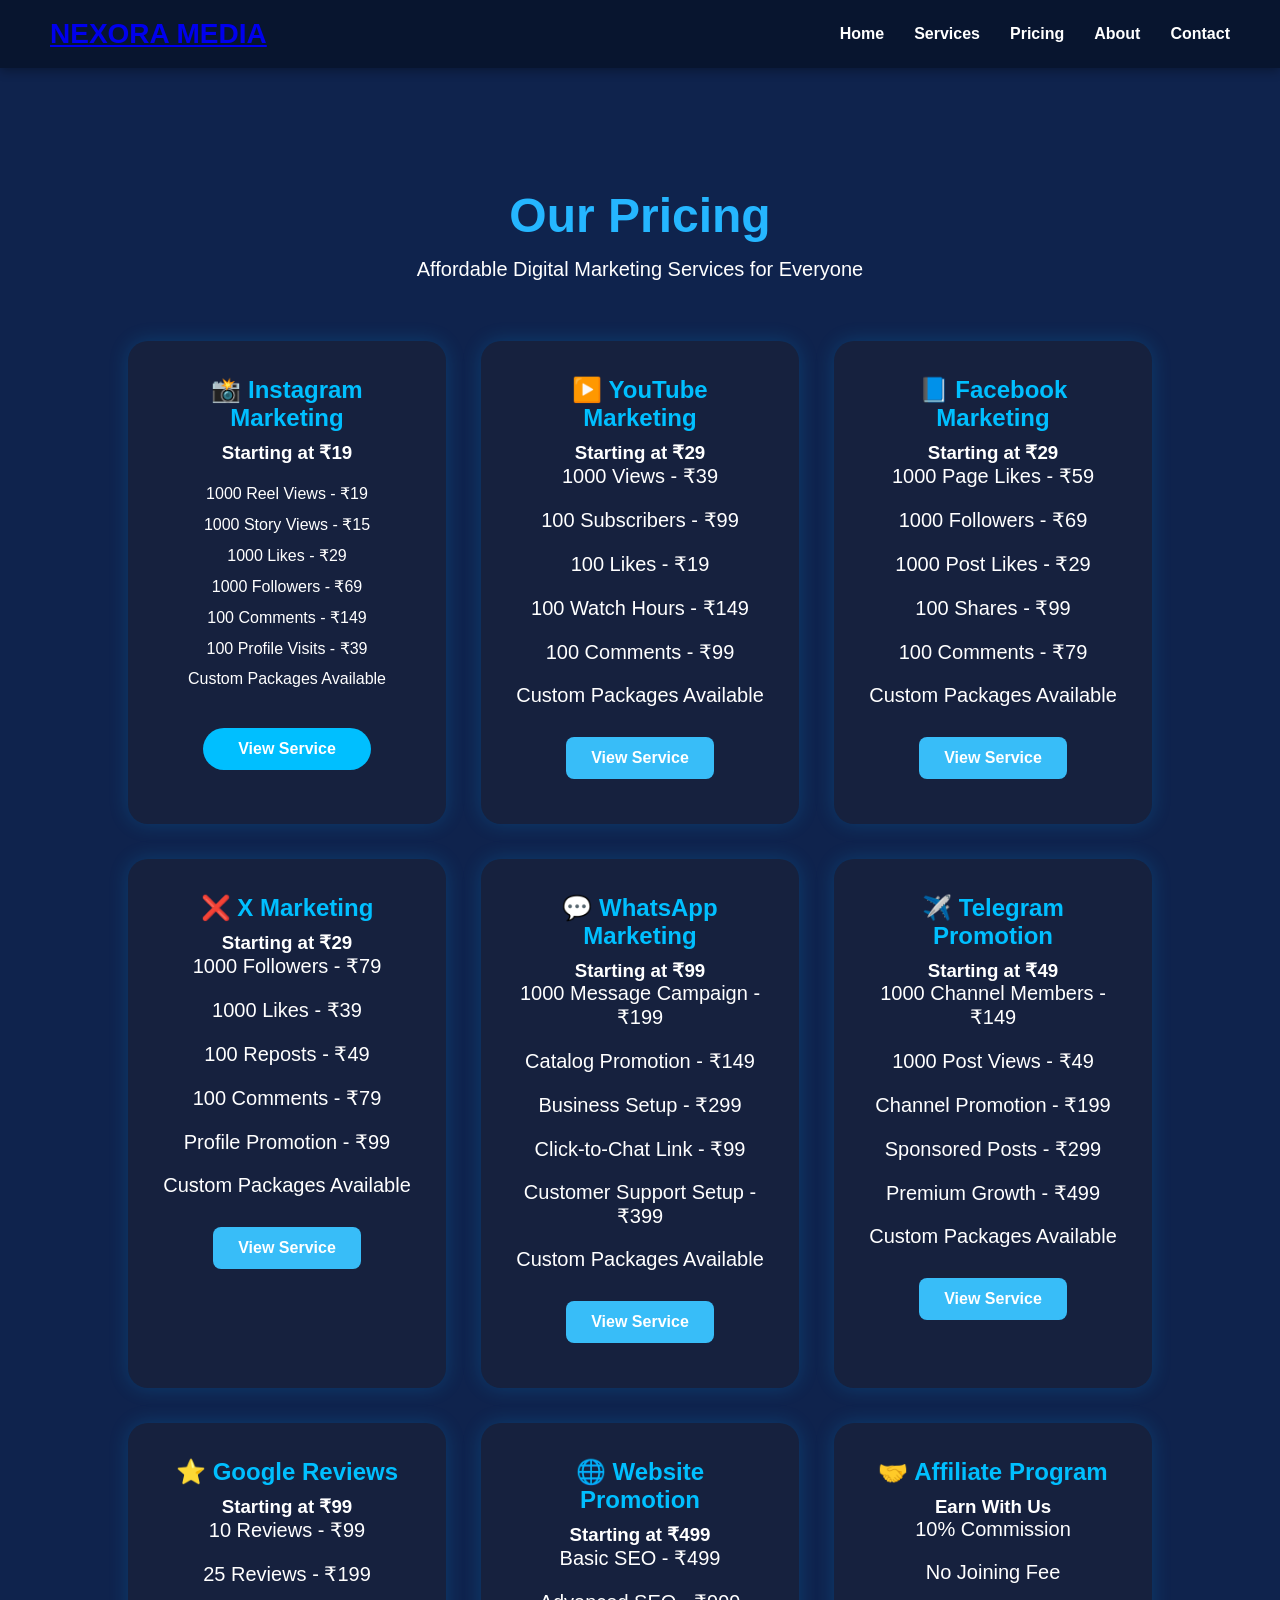
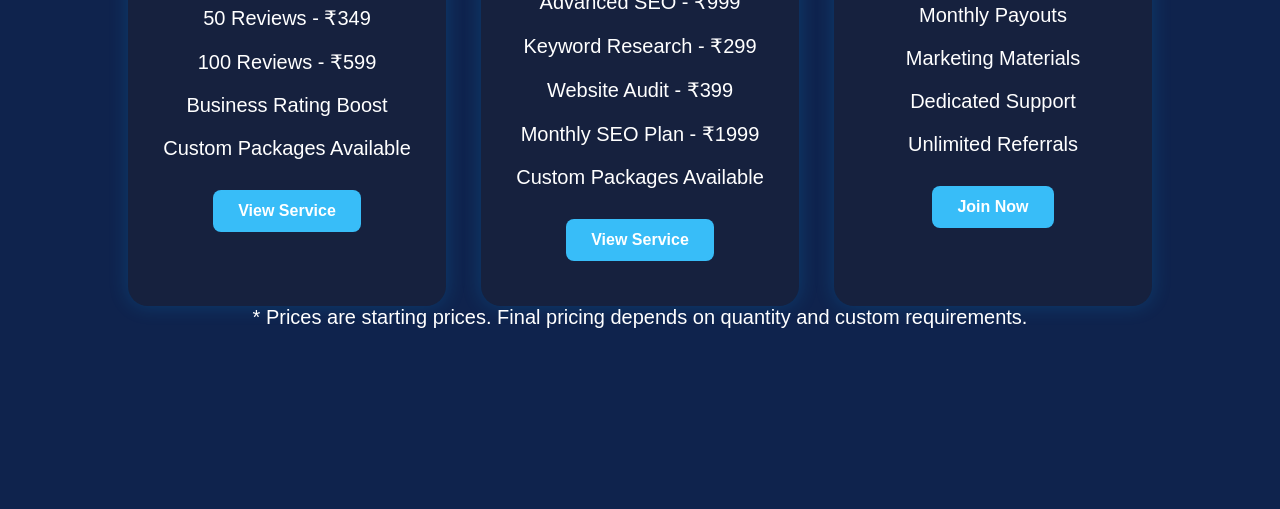
==== pricing.html @ 93ecec78 "phase 2 about start" ====
<!DOCTYPE html>
<html lang="en">

<head>

<meta charset="UTF-8">

<meta name="viewport" content="width=device-width, initial-scale=1.0">

<title>Pricing | Nexora Media</title>

<link rel="stylesheet" href="style.css">

</head>

<body>

<header>

<nav>

<div class="logo">

<a href="index.html">NEXORA MEDIA</a>

</div>

<ul>

<li><a href="index.html">Home</a></li>

<li><a href="index.html#services">Services</a></li>

<li><a href="pricing.html" class="active">Pricing</a></li>

<li><a href="index.html#about">About</a></li>

<li><a href="index.html#contact">Contact</a></li>

</ul>

</nav>

</header>

<section class="pricing">

<h1>Our Pricing</h1>

<p>Affordable Digital Marketing Services for Everyone</p>
<div class="pricing-container">
<div class="price-card">

<h2>📸 Instagram Marketing</h2>

<h3>Starting at ₹19</h3>

<ul>

<li>1000 Reel Views - ₹19</li>

<li>1000 Story Views - ₹15</li>

<li>1000 Likes - ₹29</li>

<li>1000 Followers - ₹69</li>

<li>100 Comments - ₹149</li>

<li>100 Profile Visits - ₹39</li>

<li>Custom Packages Available</li>

</ul>

<a href="instagram.html" class="price-btn">View Service</a>
</div>
<div class="price-card">
    <h2>▶️ YouTube Marketing</h2>
    <h3>Starting at ₹29</h3>

    <p>1000 Views - ₹39</p>
    <p>100 Subscribers - ₹99</p>
    <p>100 Likes - ₹19</p>
    <p>100 Watch Hours - ₹149</p>
    <p>100 Comments - ₹99</p>
    <p>Custom Packages Available</p>

    <a href="youtube.html" class="btn">View Service</a>
</div>
<div class="price-card">
    <h2>📘 Facebook Marketing</h2>
    <h3>Starting at ₹29</h3>

    <p>1000 Page Likes - ₹59</p>
    <p>1000 Followers - ₹69</p>
    <p>1000 Post Likes - ₹29</p>
    <p>100 Shares - ₹99</p>
    <p>100 Comments - ₹79</p>
    <p>Custom Packages Available</p>

    <a href="facebook.html" class="btn">View Service</a>
</div>
<div class="price-card">
    <h2>❌ X Marketing</h2>
    <h3>Starting at ₹29</h3>

    <p>1000 Followers - ₹79</p>
    <p>1000 Likes - ₹39</p>
    <p>100 Reposts - ₹49</p>
    <p>100 Comments - ₹79</p>
    <p>Profile Promotion - ₹99</p>
    <p>Custom Packages Available</p>

    <a href="x.html" class="btn">View Service</a>
</div>
<div class="price-card">
    <h2>💬 WhatsApp Marketing</h2>
    <h3>Starting at ₹99</h3>

    <p>1000 Message Campaign - ₹199</p>
    <p>Catalog Promotion - ₹149</p>
    <p>Business Setup - ₹299</p>
    <p>Click-to-Chat Link - ₹99</p>
    <p>Customer Support Setup - ₹399</p>
    <p>Custom Packages Available</p>

    <a href="whatsapp.html" class="btn">View Service</a>
</div>
<div class="price-card">
    <h2>✈️ Telegram Promotion</h2>
    <h3>Starting at ₹49</h3>

    <p>1000 Channel Members - ₹149</p>
    <p>1000 Post Views - ₹49</p>
    <p>Channel Promotion - ₹199</p>
    <p>Sponsored Posts - ₹299</p>
    <p>Premium Growth - ₹499</p>
    <p>Custom Packages Available</p>

    <a href="telegram.html" class="btn">View Service</a>
</div>
<div class="price-card">
    <h2>⭐ Google Reviews</h2>
    <h3>Starting at ₹99</h3>

    <p>10 Reviews - ₹99</p>
    <p>25 Reviews - ₹199</p>
    <p>50 Reviews - ₹349</p>
    <p>100 Reviews - ₹599</p>
    <p>Business Rating Boost</p>
    <p>Custom Packages Available</p>

    <a href="google.html" class="btn">View Service</a>
</div>
<div class="price-card">
    <h2>🌐 Website Promotion</h2>
    <h3>Starting at ₹499</h3>

    <p>Basic SEO - ₹499</p>
    <p>Advanced SEO - ₹999</p>
    <p>Keyword Research - ₹299</p>
    <p>Website Audit - ₹399</p>
    <p>Monthly SEO Plan - ₹1999</p>
    <p>Custom Packages Available</p>

    <a href="website.html" class="btn">View Service</a>
</div>
<div class="price-card">
    <h2>🤝 Affiliate Program</h2>
    <h3>Earn With Us</h3>

    <p>10% Commission</p>
    <p>No Joining Fee</p>
    <p>Monthly Payouts</p>
    <p>Marketing Materials</p>
    <p>Dedicated Support</p>
    <p>Unlimited Referrals</p>

    <a href="affiliate.html" class="btn">Join Now</a>
</div>

</div>
<div class="pricing-note">
    <p>* Prices are starting prices. Final pricing depends on quantity and custom requirements.</p>
</div>
</section>

</body>

</html>
---- style.css ----
*{
    margin:0;
    padding:0;
    box-sizing:border-box;
    font-family:Arial, sans-serif;
}

body{
    background:#0f234d;
    color:white;
}

nav{
    position:sticky;
    top:0;
    width:100%;
    background:#08152f;
    display:flex;
    justify-content:space-between;
    align-items:center;
    padding:18px 50px;
    box-shadow:0 3px 10px rgba(0,0,0,.3);
    z-index:1000;
}

.logo{
    display:flex;
    align-items:center;
    gap:12px;
    font-size:28px;
    font-weight:bold;
    color:#38BDF8;
}

nav ul{
    display:flex;
    list-style:none;
    gap:30px;
}

nav ul li a{
    color:white;
    text-decoration:none;
    font-weight:600;
    transition:.3s;
}

nav ul li a:hover{
    color:#38BDF8;
}

.hero{
    text-align:center;
    padding:60px 20px;
}

.hero-logo{
    width:160px;
    height:160px;
    border-radius:50%;
    object-fit:cover;
    display:block;
    margin:0 auto 25px auto;
    box-shadow:0 0 20px rgba(56,189,248,0.5);
}

.hero h1{
    font-size:60px;
    color:#38BDF8;
}

.hero h2{
    margin-top:20px;
    font-size:30px;
}

.hero p{
    margin-top:15px;
    font-size:20px;
    color:#cbd5e1;
}

.buttons{
    margin-top:30px;
}

.btn{
    display:inline-block;
    background:#38BDF8;
    color:white;
    text-decoration:none;
    padding:12px 25px;
    border-radius:8px;
    margin:10px;
    font-weight:bold;
}

.services{
    padding:80px 40px;
    text-align:center;
}

.services h2{
    color:#38BDF8;
    font-size:42px;
    margin-bottom:40px;
}

.service-grid{
    display:grid;
    grid-template-columns:repeat(auto-fit,minmax(220px,1fr));
    gap:20px;
}

.card{
    background:rgba(255,255,255,0.08);
    padding:25px;
    border-radius:12px;
    font-size:18px;
    font-weight:bold;
    transition:0.3s;
}

.card:hover{
    transform:translateY(-5px);
}

.about{
    padding:80px 20px;
    text-align:center;
}

.about h2{
    color:#38BDF8;
    font-size:42px;
    margin-bottom:20px;
}

.about p{
    max-width:800px;
    margin:auto;
    color:#cbd5e1;
    line-height:1.8;
}

.contact{
    padding:80px 20px;
    text-align:center;
}

.contact h2{
    color:#38BDF8;
    font-size:42px;
    margin-bottom:20px;
}

.contact p{
    margin:10px;
    color:#cbd5e1;
}

footer{
    text-align:center;
    padding:30px;
    background:#08152f;
}

footer p{
    margin:5px;
    color:#94a3b8;
}
.service-page{
    text-align:center;
    padding:80px 20px;
}

.service-page h1{
    color:#38BDF8;
    margin-bottom:40px;
}

.service-list{
    display:grid;
    grid-template-columns:repeat(auto-fit,minmax(250px,1fr));
    gap:20px;
    max-width:900px;
    margin:auto;
}

.service-item{
    background:#1E293B;
    padding:20px;
    border-radius:10px;
    font-size:18px;
}
.card-link{
    text-decoration:none;
    color:white;
}
.card-link{
    text-decoration:none;
    color:white;
}
.why-us{
    padding:80px 20px;
    text-align:center;
}

.why-us h2{
    color:#38BDF8;
    margin-bottom:40px;
}

.why-grid{
    display:grid;
    grid-template-columns:repeat(auto-fit,minmax(250px,1fr));
    gap:20px;
}

.why-card{
    background:#1E293B;
    padding:25px;
    border-radius:10px;
}
.why{
    padding:90px 30px;
    text-align:center;
}

.why h2{
    color:#38BDF8;
    font-size:42px;
    margin-bottom:50px;
}

.why-grid{
    display:grid;
    grid-template-columns:repeat(auto-fit,minmax(280px,1fr));
    gap:25px;
}

.why-card{
    background:#1E293B;
    padding:30px;
    border-radius:15px;
    transition:.3s;
}

.why-card:hover{
    transform:translateY(-10px);
    background:#2563EB;
}

.why-card h3{
    margin-bottom:15px;
}
/* Our Process */

.process{
    padding:80px 10%;
    text-align:center;
}

.process h2{
    font-size:45px;
    color:#38B6FF;
    margin-bottom:50px;
}

.process-box{
    display:flex;
    justify-content:center;
    gap:25px;
    flex-wrap:wrap;
}

.step{
    width:220px;
    background:#162447;
    padding:30px;
    border-radius:15px;
    box-shadow:0 0 15px rgba(0,0,0,.3);
    transition:.3s;
}

.step:hover{
    transform:translateY(-10px);
    box-shadow:0 0 20px #38B6FF;
}

.step h3{
    color:#38B6FF;
    font-size:40px;
    margin-bottom:10px;
}

.step h4{
    color:white;
    margin-bottom:10px;
}

.step p{
    color:#ddd;
}

</div>

</section>
.stats{
    padding:80px 10%;
    text-align:center;
}

.stats h2{
    color:#38B6FF;
    font-size:45px;
    margin-bottom:40px;
}

.stats-container{
    display:grid;
    grid-template-columns:repeat(4,1fr);
    gap:25px;
}

.stat-card{
    background:#162447;
    padding:35px;
    border-radius:15px;
    transition:.3s;
    box-shadow:0 0 15px rgba(0,0,0,.3);
}

.stat-card:hover{
    transform:translateY(-8px);
    box-shadow:0 0 20px #38B6FF;
}

.stat-card h1{
    color:#38B6FF;
    font-size:42px;
    margin-bottom:10px;
}

.stat-card p{
    color:white;
    font-size:20px;
}
.pricing{

padding:120px 10%;

text-align:center;

}

.pricing h1{

font-size:48px;

color:#25b6ff;

margin-bottom:15px;

}

.pricing p{

font-size:20px;

color:white;

margin-bottom:60px;

}
.pricing-container{

display:grid;

grid-template-columns:repeat(auto-fit,minmax(300px,1fr));

gap:35px;

margin-top:60px;

}

.price-card{

background:#16213e;

padding:35px;

border-radius:20px;

text-align:center;

transition:.4s;

box-shadow:0 0 20px rgba(0,170,255,.2);

}

.price-card:hover{

transform:translateY(-10px);

box-shadow:0 0 35px #00bfff;

}

.price-card h2{

color:#00bfff;

margin-bottom:10px;

}

.price-card h1{

font-size:50px;

margin:20px 0;

color:white;

}

.price-card p{

margin-bottom:20px;

}

.price-card ul{

list-style:none;

padding:0;

margin:20px 0;

}

.price-card ul li{

margin:12px 0;

color:white;

}

.price-btn{

display:inline-block;

padding:12px 35px;

background:#00bfff;

color:white;

border-radius:30px;

text-decoration:none;

font-weight:bold;

margin-top:20px;

}

.featured{

border:3px solid #00bfff;

transform:scale(1.05);

}
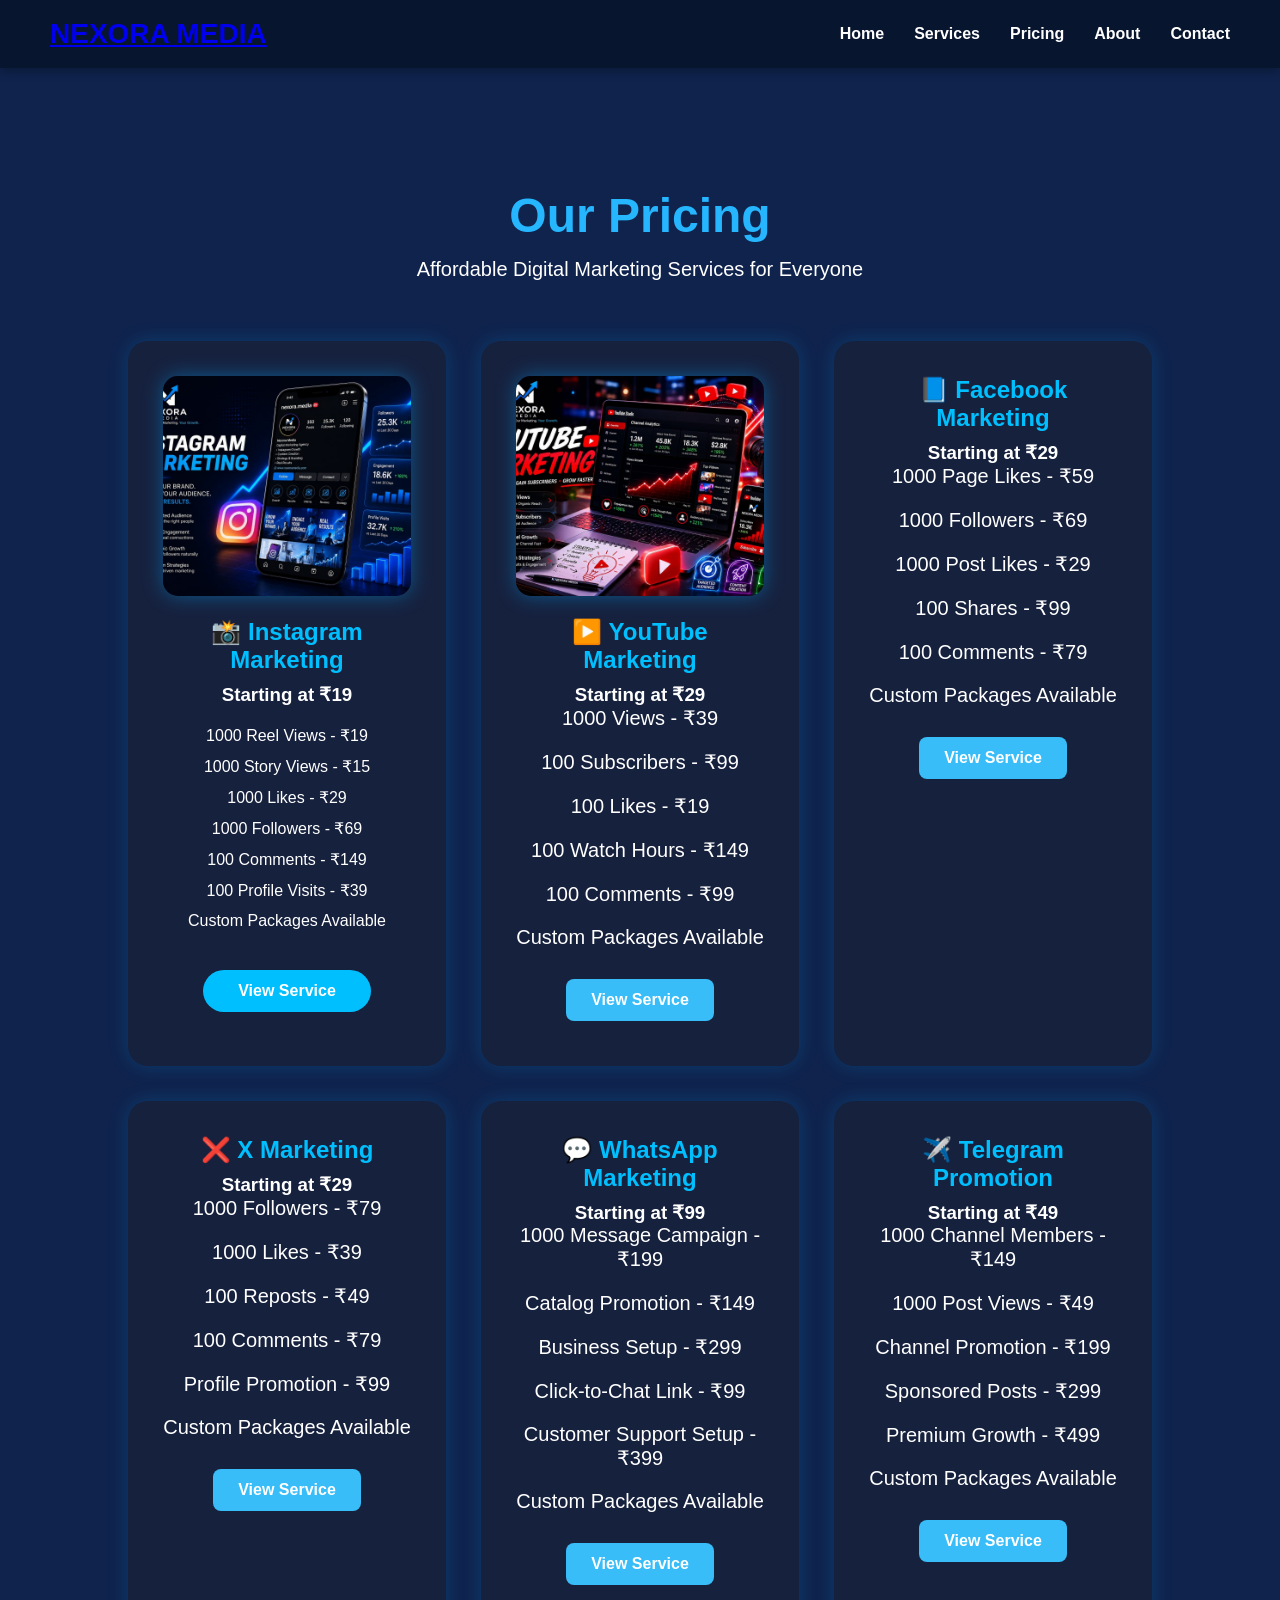
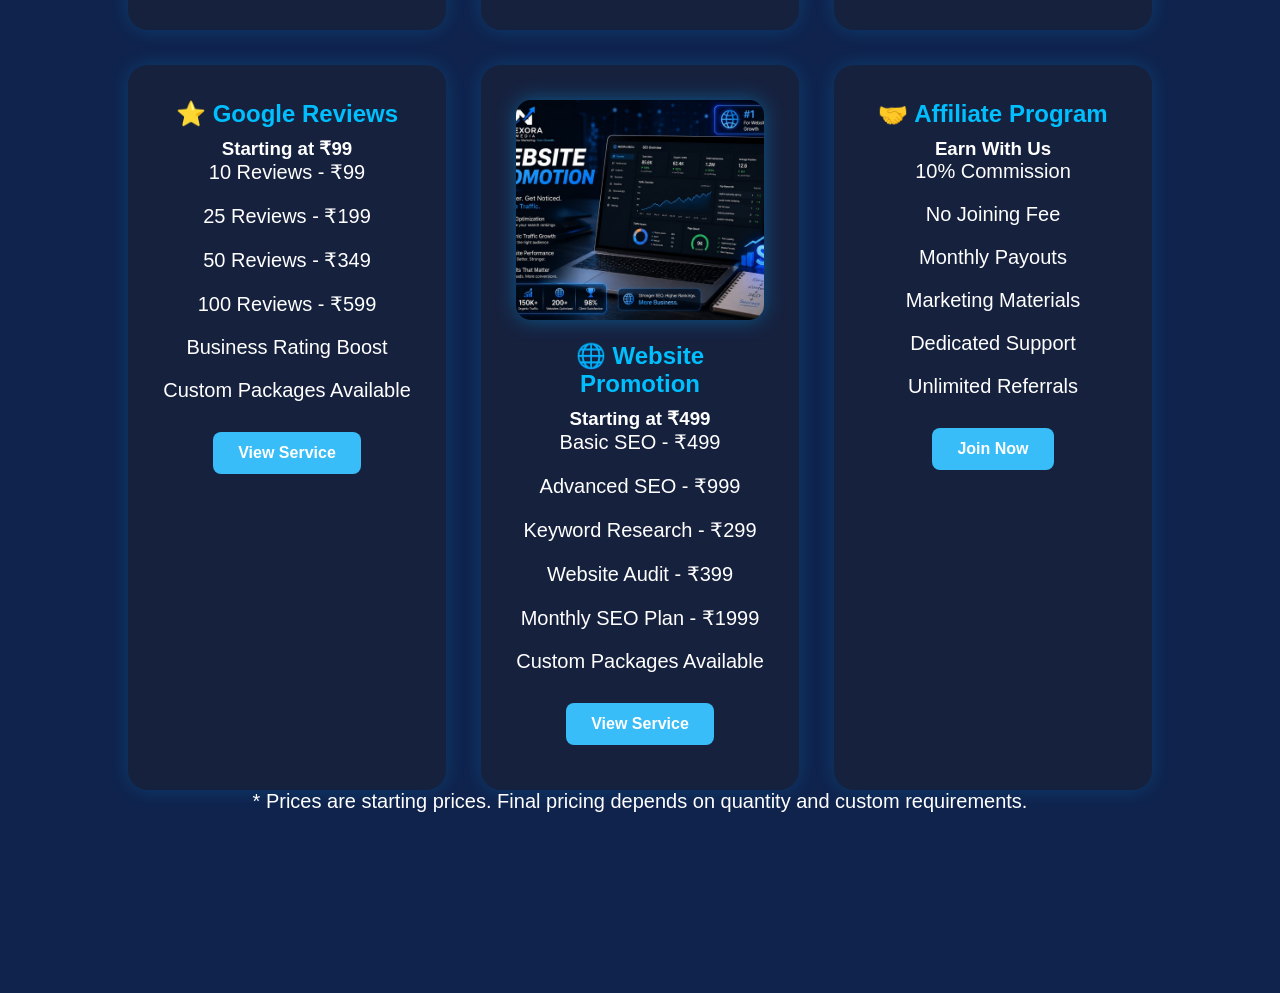
==== commit 57f4cb19: "completed all main required things ..." ====
--- a/pricing.html
+++ b/pricing.html
@@ -50,6 +50,7 @@
 <p>Affordable Digital Marketing Services for Everyone</p>
 <div class="pricing-container">
 <div class="price-card">
+    <img src="images/instagram.jpg" class="service-image" alt="Instagram Marketing">
 
 <h2>📸 Instagram Marketing</h2>
 
@@ -76,6 +77,7 @@
 <a href="instagram.html" class="price-btn">View Service</a>
 </div>
 <div class="price-card">
+    <img src="images/youtube.jpg" class="service-image" alt="YouTube Marketing">
     <h2>▶️ YouTube Marketing</h2>
     <h3>Starting at ₹29</h3>
 
@@ -154,6 +156,7 @@
     <a href="google.html" class="btn">View Service</a>
 </div>
 <div class="price-card">
+    <img src="images/website.jpg" class="service-image" alt="Website Promotion">
     <h2>🌐 Website Promotion</h2>
     <h3>Starting at ₹499</h3>
 
--- a/style.css
+++ b/style.css
@@ -477,4 +477,379 @@
 
 transform:scale(1.05);
 
+}
+/* Portfolio */
+
+.portfolio{
+padding:90px 8%;
+text-align:center;
+}
+
+.portfolio h2{
+font-size:45px;
+color:#22c7ff;
+margin-bottom:10px;
+}
+
+.portfolio-text{
+color:#ddd;
+margin-bottom:45px;
+font-size:18px;
+}
+
+.portfolio-container{
+
+display:grid;
+
+grid-template-columns:repeat(auto-fit,minmax(300px,1fr));
+
+gap:30px;
+
+}
+
+.portfolio-card{
+
+background:#101b38;
+
+border-radius:18px;
+
+overflow:hidden;
+
+transition:.4s;
+
+box-shadow:0 0 20px rgba(0,180,255,.15);
+
+}
+
+.portfolio-card:hover{
+
+transform:translateY(-12px);
+
+box-shadow:0 0 35px #18cfff;
+
+}
+
+.portfolio-card img{
+
+width:100%;
+
+height:220px;
+
+object-fit:cover;
+
+}
+
+.portfolio-card h3{
+
+color:#22c7ff;
+
+margin:20px 0 10px;
+
+font-size:26px;
+
+}
+
+.portfolio-card p{
+
+padding:0 20px;
+
+color:#ddd;
+
+line-height:1.6;
+
+}
+
+.portfolio-card a{
+
+display:inline-block;
+
+margin:25px;
+
+padding:12px 26px;
+
+background:#1ecfff;
+
+color:#fff;
+
+border-radius:30px;
+
+text-decoration:none;
+
+font-weight:bold;
+
+transition:.3s;
+
+}
+
+.portfolio-card a:hover{
+
+background:#00a6e6;
+
+}
+.service-image{
+    width:100%;
+    height:220px;
+    object-fit:cover;
+    border-radius:15px;
+    margin-bottom:18px;
+    box-shadow:0 0 20px rgba(0,170,255,.4);
+}
+.clients{
+    padding:80px 10%;
+    text-align:center;
+}
+
+.clients h2{
+    font-size:42px;
+    color:#00bfff;
+    margin-bottom:10px;
+}
+
+.clients p{
+    color:#ccc;
+    margin-bottom:40px;
+}
+
+.client-logos{
+    display:grid;
+    grid-template-columns:repeat(auto-fit,minmax(160px,1fr));
+    gap:25px;
+}
+
+.client-box{
+    background:#111827;
+    padding:35px;
+    border-radius:15px;
+    font-size:22px;
+    font-weight:bold;
+    color:white;
+    transition:.3s;
+    box-shadow:0 0 20px rgba(0,170,255,.2);
+}
+
+.client-box:hover{
+    transform:translateY(-8px);
+    box-shadow:0 0 30px #00bfff;
+}
+.testimonials{
+
+padding:80px 10%;
+
+text-align:center;
+
+}
+
+.testimonials h2{
+
+font-size:42px;
+
+color:#00bfff;
+
+margin-bottom:50px;
+
+}
+
+.testimonial-container{
+
+display:grid;
+
+grid-template-columns:repeat(auto-fit,minmax(280px,1fr));
+
+gap:30px;
+
+}
+
+.testimonial-card{
+
+background:#111827;
+
+padding:30px;
+
+border-radius:18px;
+
+transition:.3s;
+
+box-shadow:0 0 20px rgba(0,170,255,.2);
+
+}
+
+.testimonial-card:hover{
+
+transform:translateY(-10px);
+
+box-shadow:0 0 30px #00bfff;
+
+}
+
+.testimonial-card h3{
+
+font-size:28px;
+
+margin-bottom:20px;
+
+}
+
+.testimonial-card p{
+
+color:#ddd;
+
+line-height:1.8;
+
+}
+
+.testimonial-card h4{
+
+margin-top:20px;
+
+color:#00bfff;
+
+}
+footer{
+
+background:#090d17;
+
+padding:60px 20px;
+
+text-align:center;
+
+margin-top:80px;
+
+}
+
+.footer-content h2{
+
+color:#00bfff;
+
+font-size:36px;
+
+}
+
+.footer-content p{
+
+color:#ccc;
+
+margin:15px 0;
+
+}
+
+.footer-links{
+
+margin:25px 0;
+
+}
+
+.footer-links a{
+
+color:white;
+
+text-decoration:none;
+
+margin:0 15px;
+
+font-weight:bold;
+
+transition:.3s;
+
+}
+
+.footer-links a:hover{
+
+color:#00bfff;
+
+}
+
+.copyright{
+
+margin-top:25px;
+
+color:#777;
+
+}
+.cta{
+
+padding:90px 10%;
+
+text-align:center;
+
+background:linear-gradient(135deg,#081326,#0d2244);
+
+}
+
+.cta h2{
+
+font-size:48px;
+
+color:#00bfff;
+
+margin-bottom:20px;
+
+}
+
+.cta p{
+
+font-size:20px;
+
+color:#ddd;
+
+margin-bottom:40px;
+
+}
+
+.cta-buttons{
+
+display:flex;
+
+justify-content:center;
+
+gap:20px;
+
+flex-wrap:wrap;
+
+}
+
+.btn-primary,
+.btn-secondary{
+
+padding:15px 40px;
+
+border-radius:50px;
+
+text-decoration:none;
+
+font-weight:bold;
+
+transition:.3s;
+
+}
+
+.btn-primary{
+
+background:#00bfff;
+
+color:white;
+
+}
+
+.btn-secondary{
+
+border:2px solid #00bfff;
+
+color:#00bfff;
+
+}
+
+.btn-primary:hover{
+
+transform:translateY(-5px);
+
+box-shadow:0 0 20px #00bfff;
+
+}
+
+.btn-secondary:hover{
+
+background:#00bfff;
+
+color:white;
+
 }
